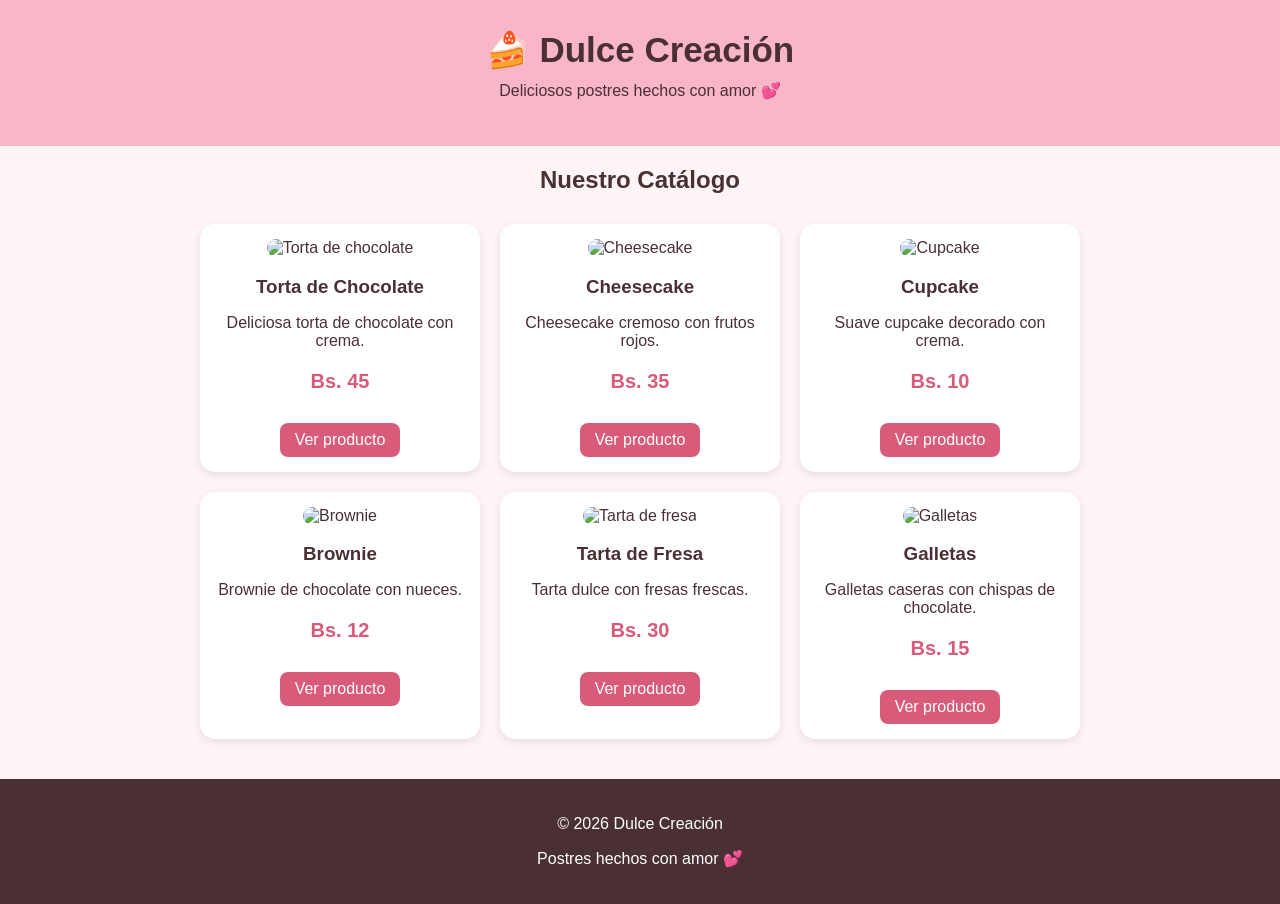
==== index.html @ ba7632f3 "Create index.html" ====
<!DOCTYPE html>
<html lang="es">
<head>
    <meta charset="UTF-8">
    <meta name="viewport" content="width=device-width, initial-scale=1.0">

    <title>Dulce Creación</title>

    <style>
        body {
            font-family: Arial, sans-serif;
            margin: 0;
            background-color: #fff5f7;
            color: #4a3035;
        }

        header {
            background-color: #f8b6c8;
            text-align: center;
            padding: 30px;
        }

        header h1 {
            margin: 0;
            font-size: 35px;
        }

        header p {
            margin-top: 10px;
        }

        .catalogo {
            width: 90%;
            max-width: 1000px;
            margin: 30px auto;
            display: flex;
            flex-wrap: wrap;
            justify-content: center;
            gap: 20px;
        }

        .card {
            background-color: white;
            width: 250px;
            padding: 15px;
            border-radius: 15px;
            text-align: center;
            box-shadow: 0 3px 10px rgba(0,0,0,0.1);
        }

        .card img {
            width: 100%;
            height: 170px;
            object-fit: cover;
            border-radius: 10px;
        }

        .card h3 {
            margin-bottom: 5px;
        }

        .precio {
            color: #d85b7a;
            font-size: 20px;
            font-weight: bold;
        }

        .enlace {
            display: inline-block;
            margin-top: 10px;
            padding: 8px 15px;
            background-color: #d85b7a;
            color: white;
            text-decoration: none;
            border-radius: 8px;
        }

        footer {
            background-color: #4a3035;
            color: white;
            text-align: center;
            padding: 20px;
            margin-top: 40px;
        }
    </style>
</head>

<body>

    <!-- ENCABEZADO -->
    <header>
        <h1>🍰 Dulce Creación</h1>
        <p>Deliciosos postres hechos con amor 💕</p>
    </header>


    <!-- CATÁLOGO -->
    <main>

        <h2 style="text-align:center;">Nuestro Catálogo</h2>

        <section class="catalogo">

            <!-- PRODUCTO 1 -->
            <div class="card">
                <img src="https://via.placeholder.com/250x170" alt="Torta de chocolate">

                <h3>Torta de Chocolate</h3>

                <p>Deliciosa torta de chocolate con crema.</p>

                <p class="precio">Bs. 45</p>

                <a href="#" class="enlace">Ver producto</a>
            </div>


            <!-- PRODUCTO 2 -->
            <div class="card">
                <img src="https://via.placeholder.com/250x170" alt="Cheesecake">

                <h3>Cheesecake</h3>

                <p>Cheesecake cremoso con frutos rojos.</p>

                <p class="precio">Bs. 35</p>

                <a href="#" class="enlace">Ver producto</a>
            </div>


            <!-- PRODUCTO 3 -->
            <div class="card">
                <img src="https://via.placeholder.com/250x170" alt="Cupcake">

                <h3>Cupcake</h3>

                <p>Suave cupcake decorado con crema.</p>

                <p class="precio">Bs. 10</p>

                <a href="#" class="enlace">Ver producto</a>
            </div>


            <!-- PRODUCTO 4 -->
            <div class="card">
                <img src="https://via.placeholder.com/250x170" alt="Brownie">

                <h3>Brownie</h3>

                <p>Brownie de chocolate con nueces.</p>

                <p class="precio">Bs. 12</p>

                <a href="#" class="enlace">Ver producto</a>
            </div>


            <!-- PRODUCTO 5 -->
            <div class="card">
                <img src="https://via.placeholder.com/250x170" alt="Tarta de fresa">

                <h3>Tarta de Fresa</h3>

                <p>Tarta dulce con fresas frescas.</p>

                <p class="precio">Bs. 30</p>

                <a href="#" class="enlace">Ver producto</a>
            </div>


            <!-- PRODUCTO 6 -->
            <div class="card">
                <img src="https://via.placeholder.com/250x170" alt="Galletas">

                <h3>Galletas</h3>

                <p>Galletas caseras con chispas de chocolate.</p>

                <p class="precio">Bs. 15</p>

                <a href="#" class="enlace">Ver producto</a>
            </div>

        </section>

    </main>


    <!-- PIE DE PÁGINA -->
    <footer>
        <p>© 2026 Dulce Creación</p>
        <p>Postres hechos con amor 💕</p>
    </footer>

</body>
</html>
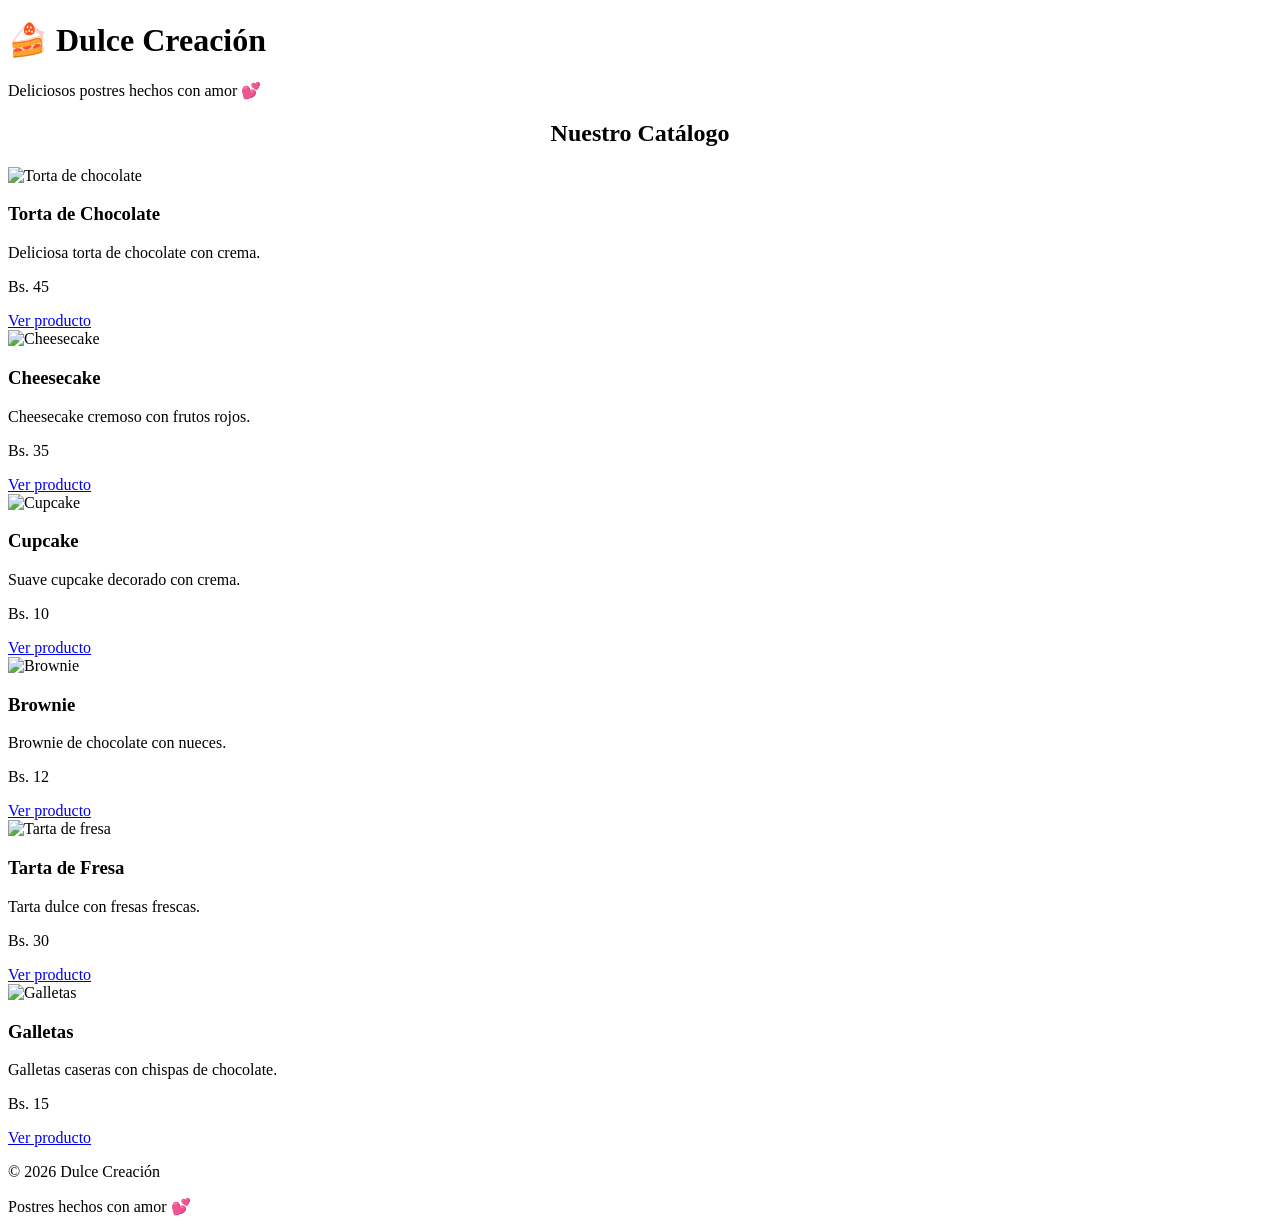
==== commit 37f1b3ef: "Update index.html quite los estilos" ====
--- a/index.html
+++ b/index.html
@@ -6,83 +6,7 @@
 
     <title>Dulce Creación</title>
 
-    <style>
-        body {
-            font-family: Arial, sans-serif;
-            margin: 0;
-            background-color: #fff5f7;
-            color: #4a3035;
-        }
-
-        header {
-            background-color: #f8b6c8;
-            text-align: center;
-            padding: 30px;
-        }
-
-        header h1 {
-            margin: 0;
-            font-size: 35px;
-        }
-
-        header p {
-            margin-top: 10px;
-        }
-
-        .catalogo {
-            width: 90%;
-            max-width: 1000px;
-            margin: 30px auto;
-            display: flex;
-            flex-wrap: wrap;
-            justify-content: center;
-            gap: 20px;
-        }
-
-        .card {
-            background-color: white;
-            width: 250px;
-            padding: 15px;
-            border-radius: 15px;
-            text-align: center;
-            box-shadow: 0 3px 10px rgba(0,0,0,0.1);
-        }
-
-        .card img {
-            width: 100%;
-            height: 170px;
-            object-fit: cover;
-            border-radius: 10px;
-        }
-
-        .card h3 {
-            margin-bottom: 5px;
-        }
-
-        .precio {
-            color: #d85b7a;
-            font-size: 20px;
-            font-weight: bold;
-        }
-
-        .enlace {
-            display: inline-block;
-            margin-top: 10px;
-            padding: 8px 15px;
-            background-color: #d85b7a;
-            color: white;
-            text-decoration: none;
-            border-radius: 8px;
-        }
-
-        footer {
-            background-color: #4a3035;
-            color: white;
-            text-align: center;
-            padding: 20px;
-            margin-top: 40px;
-        }
-    </style>
+   
 </head>
 
 <body>
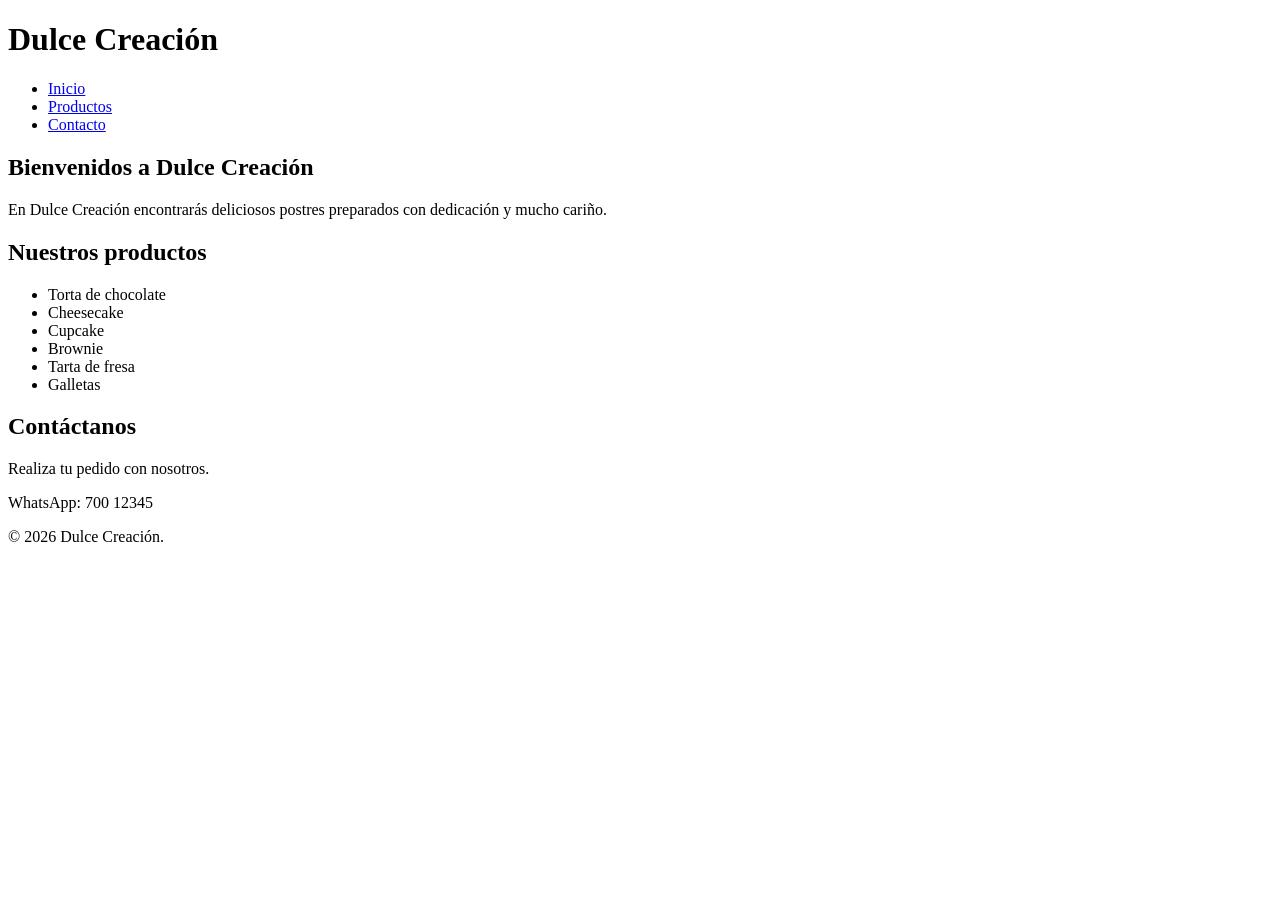
==== commit 37e6464d: "Update index.html nuevamente realice el esqueleto" ====
--- a/index.html
+++ b/index.html
@@ -1,123 +1,77 @@
 <!DOCTYPE html>
 <html lang="es">
+
 <head>
     <meta charset="UTF-8">
-    <meta name="viewport" content="width=device-width, initial-scale=1.0">
-
     <title>Dulce Creación</title>
-
-   
 </head>
 
 <body>
 
-    <!-- ENCABEZADO -->
+<!-- titulo -->
     <header>
-        <h1>🍰 Dulce Creación</h1>
-        <p>Deliciosos postres hechos con amor 💕</p>
+        <h1>Dulce Creación</h1>
+
+<!-- menu de navegacion -->
+        <nav>
+            <ul>
+                <li><a href="#inicio">Inicio</a></li>
+                <li><a href="#productos">Productos</a></li>
+                <li><a href="#contacto">Contacto</a></li>
+            </ul>
+        </nav>
     </header>
 
 
-    <!-- CATÁLOGO -->
-    <main>
+    <!-- Sección 1: Inicio -->
+    <section id="inicio">
 
-        <h2 style="text-align:center;">Nuestro Catálogo</h2>
+        <h2>Bienvenidos a Dulce Creación</h2>
 
-        <section class="catalogo">
+        <p>
+            En Dulce Creación encontrarás deliciosos postres
+            preparados con dedicación y mucho cariño.
+        </p>
 
-            <!-- PRODUCTO 1 -->
-            <div class="card">
-                <img src="https://via.placeholder.com/250x170" alt="Torta de chocolate">
-
-                <h3>Torta de Chocolate</h3>
-
-                <p>Deliciosa torta de chocolate con crema.</p>
-
-                <p class="precio">Bs. 45</p>
-
-                <a href="#" class="enlace">Ver producto</a>
-            </div>
+    </section>
 
 
-            <!-- PRODUCTO 2 -->
-            <div class="card">
-                <img src="https://via.placeholder.com/250x170" alt="Cheesecake">
+    <!-- Sección 2: Productos -->
+    <section id="productos">
 
-                <h3>Cheesecake</h3>
+        <h2>Nuestros productos</h2>
 
-                <p>Cheesecake cremoso con frutos rojos.</p>
+        <ul>
+            <li>Torta de chocolate</li>
+            <li>Cheesecake</li>
+            <li>Cupcake</li>
+            <li>Brownie</li>
+            <li>Tarta de fresa</li>
+            <li>Galletas</li>
+        </ul>
 
-                <p class="precio">Bs. 35</p>
-
-                <a href="#" class="enlace">Ver producto</a>
-            </div>
+    </section>
 
 
-            <!-- PRODUCTO 3 -->
-            <div class="card">
-                <img src="https://via.placeholder.com/250x170" alt="Cupcake">
+    <!-- Sección 3: Contacto -->
+    <section id="contacto">
 
-                <h3>Cupcake</h3>
+        <h2>Contáctanos</h2>
 
-                <p>Suave cupcake decorado con crema.</p>
+        <p>Realiza tu pedido con nosotros.</p>
 
-                <p class="precio">Bs. 10</p>
+        <p>WhatsApp: 700 12345</p>
 
-                <a href="#" class="enlace">Ver producto</a>
-            </div>
+    </section>
 
 
-            <!-- PRODUCTO 4 -->
-            <div class="card">
-                <img src="https://via.placeholder.com/250x170" alt="Brownie">
+    <!-- Pie de página -->
+    <footer>
 
-                <h3>Brownie</h3>
+        <p>© 2026 Dulce Creación.</p>
 
-                <p>Brownie de chocolate con nueces.</p>
-
-                <p class="precio">Bs. 12</p>
-
-                <a href="#" class="enlace">Ver producto</a>
-            </div>
-
-
-            <!-- PRODUCTO 5 -->
-            <div class="card">
-                <img src="https://via.placeholder.com/250x170" alt="Tarta de fresa">
-
-                <h3>Tarta de Fresa</h3>
-
-                <p>Tarta dulce con fresas frescas.</p>
-
-                <p class="precio">Bs. 30</p>
-
-                <a href="#" class="enlace">Ver producto</a>
-            </div>
-
-
-            <!-- PRODUCTO 6 -->
-            <div class="card">
-                <img src="https://via.placeholder.com/250x170" alt="Galletas">
-
-                <h3>Galletas</h3>
-
-                <p>Galletas caseras con chispas de chocolate.</p>
-
-                <p class="precio">Bs. 15</p>
-
-                <a href="#" class="enlace">Ver producto</a>
-            </div>
-
-        </section>
-
-    </main>
-
-
-    <!-- PIE DE PÁGINA -->
-    <footer>
-        <p>© 2026 Dulce Creación</p>
-        <p>Postres hechos con amor 💕</p>
     </footer>
 
 </body>
+
 </html>
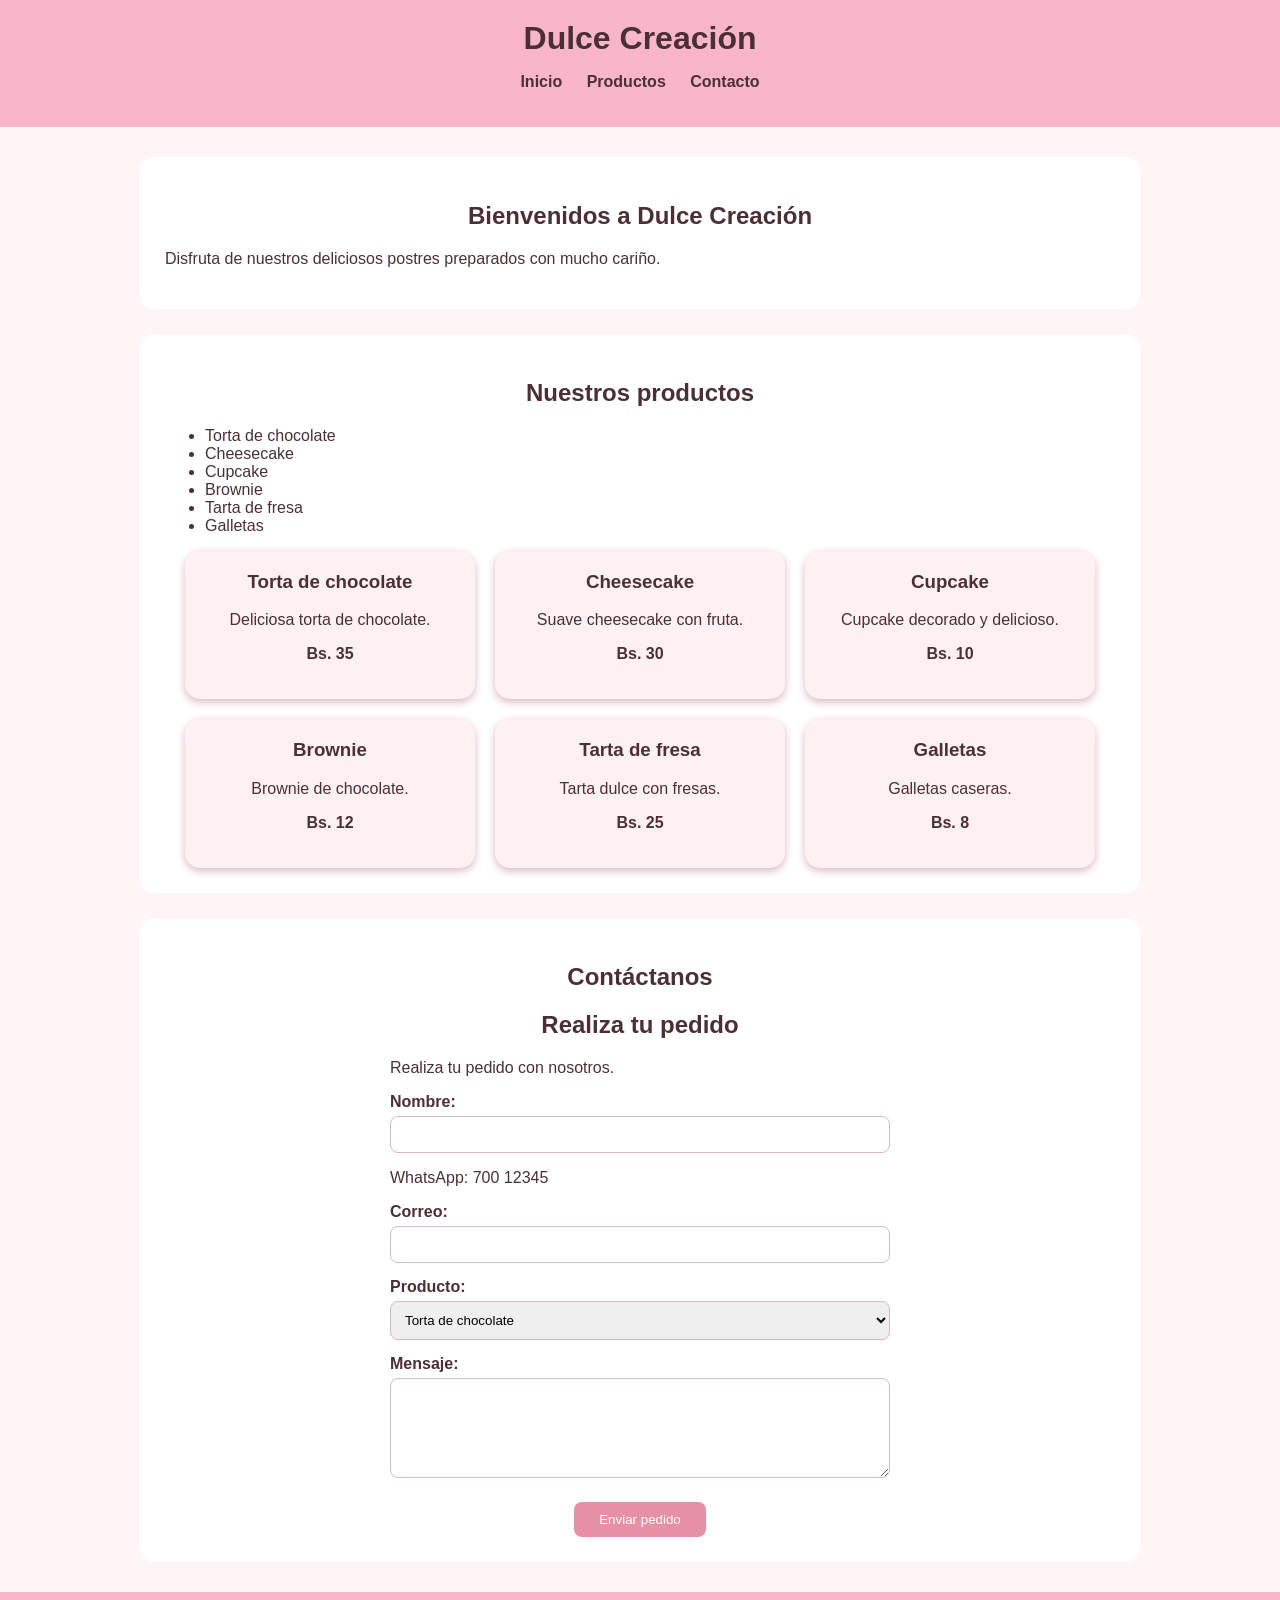
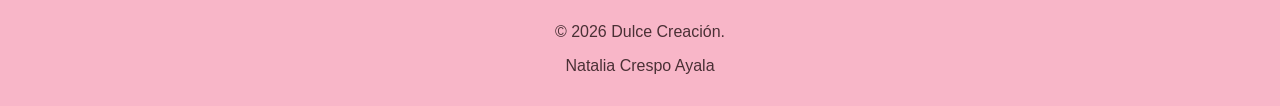
==== commit ee7eab98: "clase martes 6-10-2026 prueba uno de los arreglos realizados" ====
--- a/index.html
+++ b/index.html
@@ -3,16 +3,16 @@
 
 <head>
     <meta charset="UTF-8">
+    <meta name="viewport" content="width=device-width, initial-scale=1.0">
     <title>Dulce Creación</title>
+    <link rel="stylesheet" href="estiloscatalogo.css">
 </head>
 
 <body>
 
-<!-- titulo -->
     <header>
         <h1>Dulce Creación</h1>
 
-<!-- menu de navegacion -->
         <nav>
             <ul>
                 <li><a href="#inicio">Inicio</a></li>
@@ -22,54 +22,110 @@
         </nav>
     </header>
 
+    <main>
 
-    <!-- Sección 1: Inicio -->
-    <section id="inicio">
+        <section id="inicio">
+            <h2>Bienvenidos a Dulce Creación</h2>
+            <p>Disfruta de nuestros deliciosos postres preparados con mucho cariño.</p>
+        </section>
 
-        <h2>Bienvenidos a Dulce Creación</h2>
+        <section id="productos">
 
-        <p>
-            En Dulce Creación encontrarás deliciosos postres
-            preparados con dedicación y mucho cariño.
-        </p>
+            <h2>Nuestros productos</h2>
 
-    </section>
+            <ul>
+                <li>Torta de chocolate</li>
+                <li>Cheesecake</li>
+                <li>Cupcake</li>
+                <li>Brownie</li>
+                <li>Tarta de fresa</li>
+                <li>Galletas</li>
+            </ul>
 
+            <div class="contenedor-tarjetas">
 
-    <!-- Sección 2: Productos -->
-    <section id="productos">
+                <div class="tarjeta">
+                    <h3>Torta de chocolate</h3>
+                    <p>Deliciosa torta de chocolate.</p>
+                    <p>Bs. 35</p>
+                </div>
 
-        <h2>Nuestros productos</h2>
+                <div class="tarjeta">
+                    <h3>Cheesecake</h3>
+                    <p>Suave cheesecake con fruta.</p>
+                    <p>Bs. 30</p>
+                </div>
 
-        <ul>
-            <li>Torta de chocolate</li>
-            <li>Cheesecake</li>
-            <li>Cupcake</li>
-            <li>Brownie</li>
-            <li>Tarta de fresa</li>
-            <li>Galletas</li>
-        </ul>
+                <div class="tarjeta">
+                    <h3>Cupcake</h3>
+                    <p>Cupcake decorado y delicioso.</p>
+                    <p>Bs. 10</p>
+                </div>
 
-    </section>
+                <div class="tarjeta">
+                    <h3>Brownie</h3>
+                    <p>Brownie de chocolate.</p>
+                    <p>Bs. 12</p>
+                </div>
 
+                <div class="tarjeta">
+                    <h3>Tarta de fresa</h3>
+                    <p>Tarta dulce con fresas.</p>
+                    <p>Bs. 25</p>
+                </div>
 
-    <!-- Sección 3: Contacto -->
-    <section id="contacto">
+                <div class="tarjeta">
+                    <h3>Galletas</h3>
+                    <p>Galletas caseras.</p>
+                    <p>Bs. 8</p>
+                </div>
 
-        <h2>Contáctanos</h2>
+            </div>
 
-        <p>Realiza tu pedido con nosotros.</p>
+        </section>
 
-        <p>WhatsApp: 700 12345</p>
+        <section id="contacto">
 
-    </section>
+            <h2>Contáctanos</h2>
+            <h2>Realiza tu pedido</h2>
 
+            <form>
 
-    <!-- Pie de página -->
+                <p>Realiza tu pedido con nosotros.</p>
+
+                <label for="nombre">Nombre:</label>
+                <input type="text" id="nombre" name="nombre">
+
+                <p>WhatsApp: 700 12345</p>
+
+                <label for="correo">Correo:</label>
+                <input type="email" id="correo" name="correo">
+
+                <label for="producto">Producto:</label>
+
+                <select id="producto" name="producto">
+                    <option>Torta de chocolate</option>
+                    <option>Cheesecake</option>
+                    <option>Cupcake</option>
+                    <option>Brownie</option>
+                    <option>Tarta de fresa</option>
+                    <option>Galletas</option>
+                </select>
+
+                <label for="mensaje">Mensaje:</label>
+                <textarea id="mensaje" name="mensaje"></textarea>
+
+                <button type="submit">Enviar pedido</button>
+
+            </form>
+
+        </section>
+
+    </main>
+
     <footer>
-
         <p>© 2026 Dulce Creación.</p>
-
+        <p>Natalia Crespo Ayala</p>
     </footer>
 
 </body>
--- a/estiloscatalogo.css
+++ b/estiloscatalogo.css
@@ -0,0 +1,140 @@
+/* Estilos generales */
+body {
+    font-family: Arial, sans-serif;
+    background-color: #fff5f7;
+    color: #4a3035;
+    margin: 0;
+}
+
+
+/* Encabezado */
+header {
+    background-color: #f8b6c8;
+    text-align: center;
+    padding: 20px;
+}
+
+header h1 {
+    margin: 0;
+    font-size: 32px;
+}
+
+
+/* Menú */
+nav ul {
+    list-style: none;
+    padding: 0;
+}
+
+nav li {
+    display: inline;
+    margin: 10px;
+}
+
+nav a {
+    text-decoration: none;
+    color: #4a3035;
+    font-weight: bold;
+}
+
+
+/* Contenido principal */
+main {
+    width: 90%;
+    max-width: 1000px;
+    margin: 30px auto;
+}
+
+
+/* Secciones */
+section {
+    background-color: white;
+    padding: 25px;
+    margin-bottom: 25px;
+    border-radius: 15px;
+}
+
+section h2 {
+    text-align: center;
+}
+
+
+/* Tarjetas de productos */
+.contenedor-tarjetas {
+    display: flex;
+    flex-wrap: wrap;
+    gap: 20px;
+    justify-content: center;
+}
+
+.tarjeta {
+    background-color: #fff0f3;
+    width: 250px;
+    padding: 20px;
+    border-radius: 15px;
+    text-align: center;
+    box-shadow: 0 3px 8px #d8b8c0;
+}
+
+.tarjeta h3 {
+    margin-top: 0;
+}
+
+.tarjeta p:last-child {
+    font-weight: bold;
+}
+
+
+/* Formulario */
+form {
+    max-width: 500px;
+    margin: auto;
+}
+
+label {
+    display: block;
+    margin-top: 15px;
+    margin-bottom: 5px;
+    font-weight: bold;
+}
+
+input,
+select,
+textarea {
+    width: 100%;
+    padding: 10px;
+    border: 1px solid #d8b8c0;
+    border-radius: 8px;
+    box-sizing: border-box;
+    font-family: Arial, sans-serif;
+}
+
+textarea {
+    height: 100px;
+    resize: vertical;
+}
+
+
+/* Botón */
+button {
+    display: block;
+    margin: 20px auto 0;
+    padding: 10px 25px;
+    background-color: #e88fa8;
+    color: white;
+    border: none;
+    border-radius: 8px;
+    cursor: pointer;
+}
+
+button:hover {
+    background-color: #d87894;
+}
+
+
+/* Pie de página */
+footer {
+    background-color: #f8b6c8;
+    text-align: center;
+    padding: 15px;
+}
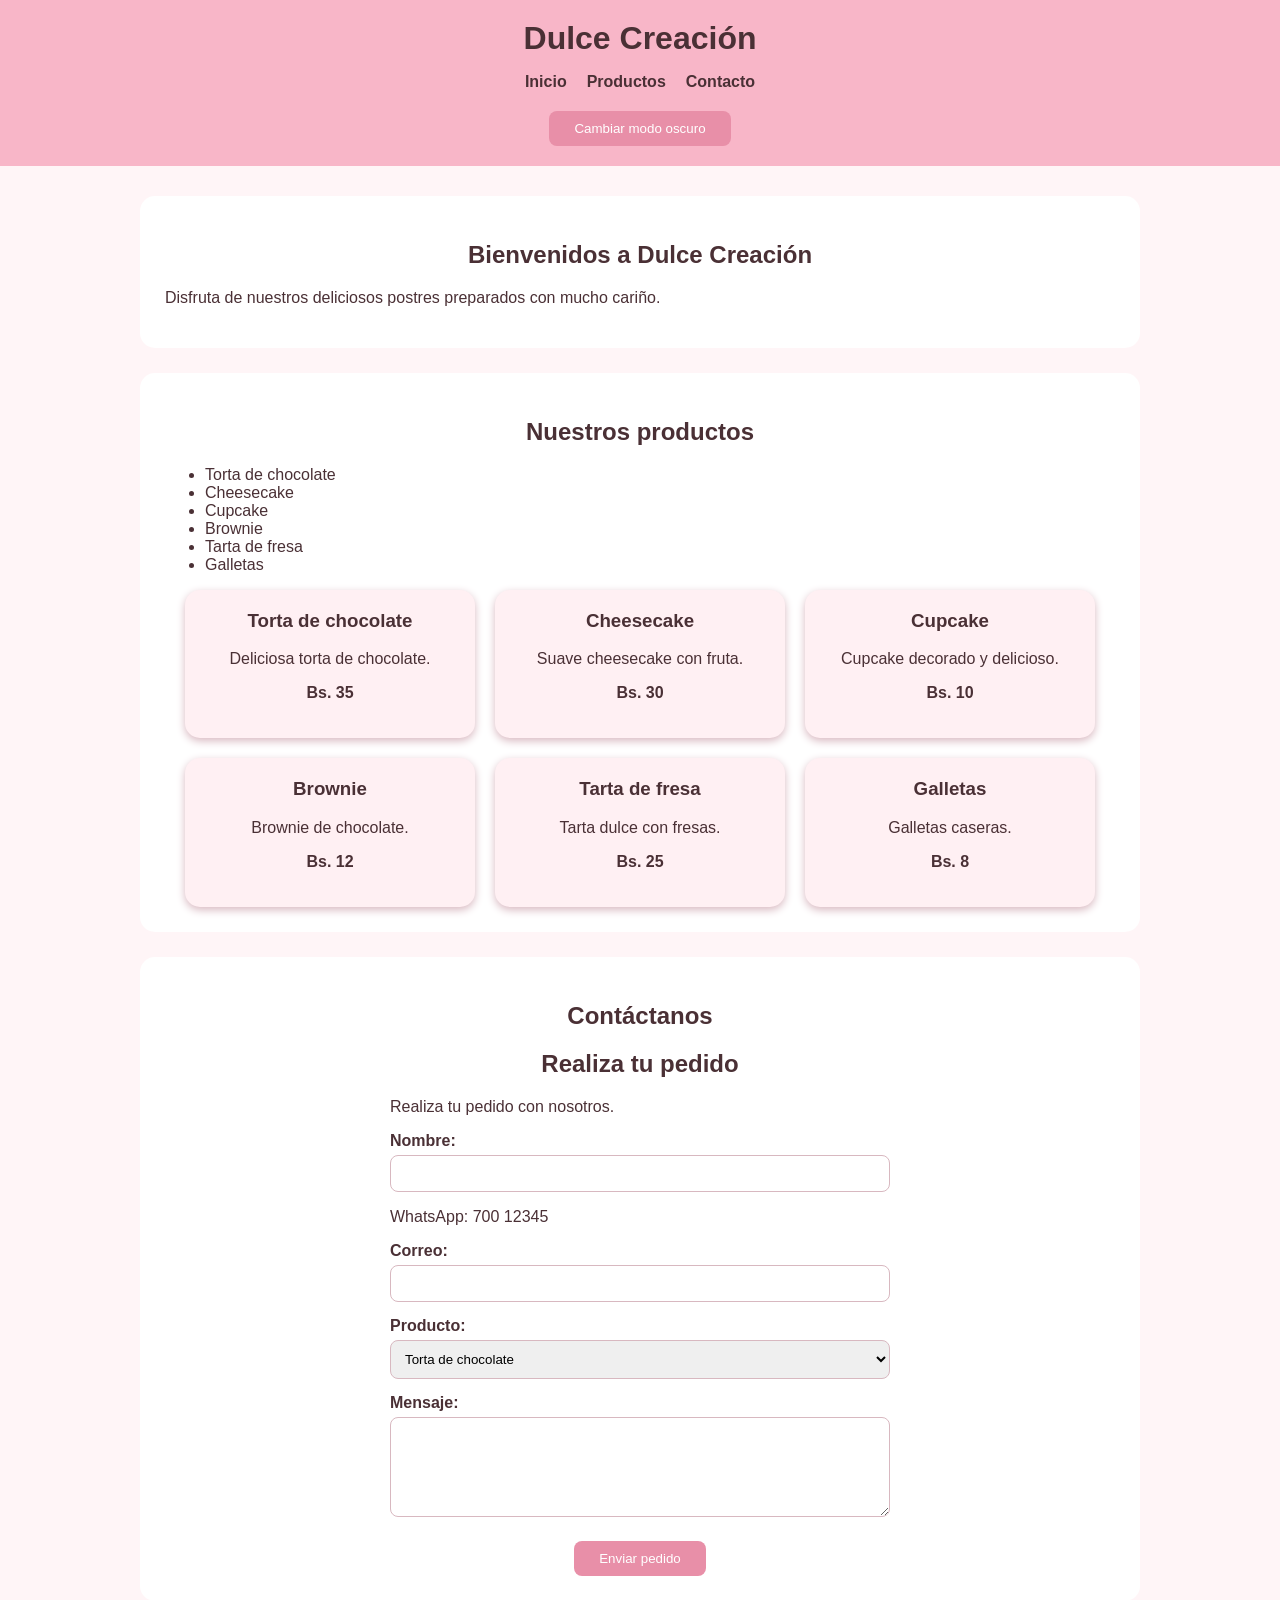
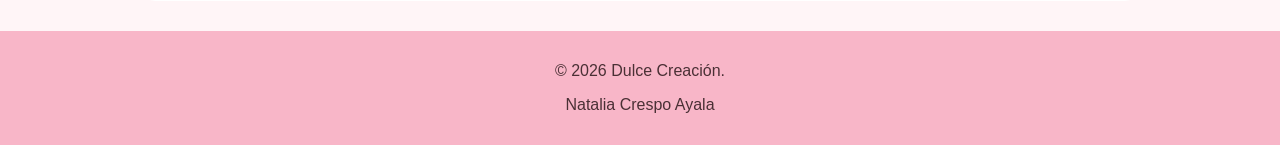
==== commit c502a3fd: "commit de la clase 6 commit que se realizo en la clase 6" ====
--- a/index.html
+++ b/index.html
@@ -1,3 +1,4 @@
+
 <!DOCTYPE html>
 <html lang="es">
 
@@ -20,6 +21,10 @@
                 <li><a href="#contacto">Contacto</a></li>
             </ul>
         </nav>
+
+        <button type="button" id="boton-modo">
+            Cambiar modo oscuro
+        </button>
     </header>
 
     <main>
@@ -94,12 +99,12 @@
                 <p>Realiza tu pedido con nosotros.</p>
 
                 <label for="nombre">Nombre:</label>
-                <input type="text" id="nombre" name="nombre">
+                <input type="text" id="nombre" name="nombre" required>
 
                 <p>WhatsApp: 700 12345</p>
 
                 <label for="correo">Correo:</label>
-                <input type="email" id="correo" name="correo">
+                <input type="email" id="correo" name="correo" required>
 
                 <label for="producto">Producto:</label>
 
@@ -128,6 +133,8 @@
         <p>Natalia Crespo Ayala</p>
     </footer>
 
+    <script src="catalogo.js"></script>
+
 </body>
 
-</html>+</html>
--- a/estiloscatalogo.css
+++ b/estiloscatalogo.css
@@ -1,4 +1,4 @@
-/* Estilos generales */
+
 body {
     font-family: Arial, sans-serif;
     background-color: #fff5f7;
@@ -6,8 +6,6 @@
     margin: 0;
 }
 
-
-/* Encabezado */
 header {
     background-color: #f8b6c8;
     text-align: center;
@@ -19,16 +17,16 @@
     font-size: 32px;
 }
 
-
-/* Menú */
 nav ul {
     list-style: none;
     padding: 0;
+    display: flex;
+    justify-content: center;
+    gap: 20px;
 }
 
 nav li {
-    display: inline;
-    margin: 10px;
+    margin: 0;
 }
 
 nav a {
@@ -37,16 +35,12 @@
     font-weight: bold;
 }
 
-
-/* Contenido principal */
 main {
     width: 90%;
     max-width: 1000px;
     margin: 30px auto;
 }
 
-
-/* Secciones */
 section {
     background-color: white;
     padding: 25px;
@@ -58,8 +52,6 @@
     text-align: center;
 }
 
-
-/* Tarjetas de productos */
 .contenedor-tarjetas {
     display: flex;
     flex-wrap: wrap;
@@ -84,8 +76,6 @@
     font-weight: bold;
 }
 
-
-/* Formulario */
 form {
     max-width: 500px;
     margin: auto;
@@ -114,8 +104,6 @@
     resize: vertical;
 }
 
-
-/* Botón */
 button {
     display: block;
     margin: 20px auto 0;
@@ -131,10 +119,91 @@
     background-color: #d87894;
 }
 
-
-/* Pie de página */
 footer {
     background-color: #f8b6c8;
     text-align: center;
     padding: 15px;
-}+}
+
+/* Modo oscuro */
+
+body.oscuro {
+    background-color: #1e293b;
+    color: #f1f5f9;
+}
+
+body.oscuro header,
+body.oscuro footer {
+    background-color: #334155;
+    color: #f1f5f9;
+}
+
+body.oscuro nav a {
+    color: #f1f5f9;
+}
+
+body.oscuro section {
+    background-color: #273449;
+    color: #f1f5f9;
+}
+
+body.oscuro .tarjeta {
+    background-color: #334155;
+    color: #f1f5f9;
+    box-shadow: 0 3px 8px #111827;
+}
+
+body.oscuro input,
+body.oscuro select,
+body.oscuro textarea {
+    background-color: #334155;
+    color: #f1f5f9;
+    border: 1px solid #94a3b8;
+}
+
+body.oscuro button {
+    background-color: #7c3aed;
+}
+
+body.oscuro button:hover {
+    background-color: #6d28d9;
+}
+
+@media (max-width: 768px) {
+    nav ul {
+        flex-direction: column;
+        gap: 10px;
+    }
+
+    main {
+        width: 90%;
+        padding: 10px;
+        box-sizing: border-box;
+    }
+
+    section {
+        padding: 20px;
+    }
+
+    .contenedor-tarjetas {
+        flex-direction: column;
+        align-items: center;
+    }
+
+    .tarjeta {
+        width: 100%;
+        box-sizing: border-box;
+    }
+
+    form {
+        width: 100%;
+    }
+
+    h1 {
+        font-size: 28px;
+    }
+
+    h2 {
+        font-size: 22px;
+    }
+}
